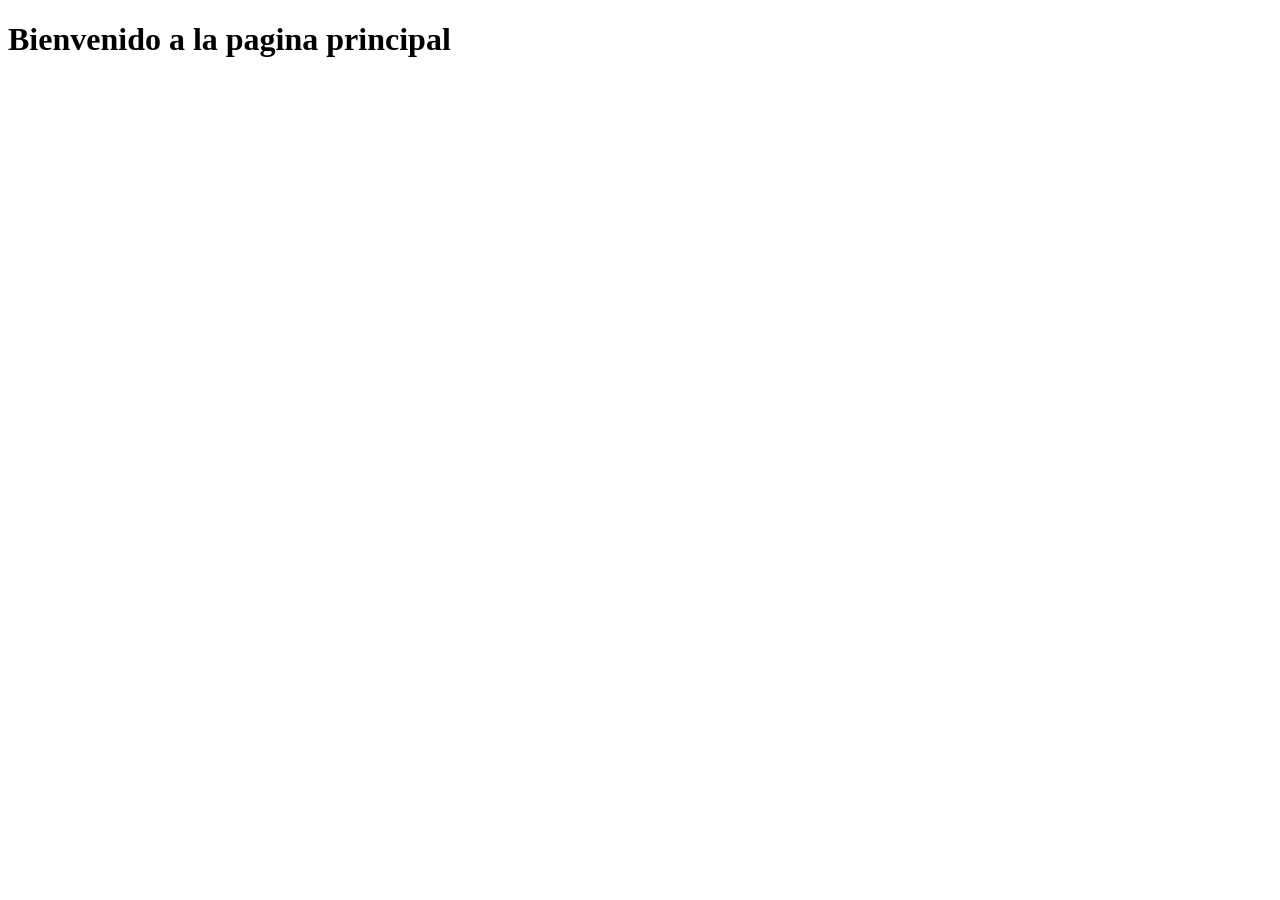
==== Main.html @ 239e2f9d "segunda version juliana" ====
<!DOCTYPE html>
<html lang="en">
<head>
    <meta charset="UTF-8">
    <meta name="viewport" content="width=device-width, initial-scale=1.0">
    <title>Document</title>
</head>
<body>
    <h1>Bienvenido a la pagina principal</h1>
</body>
</html>
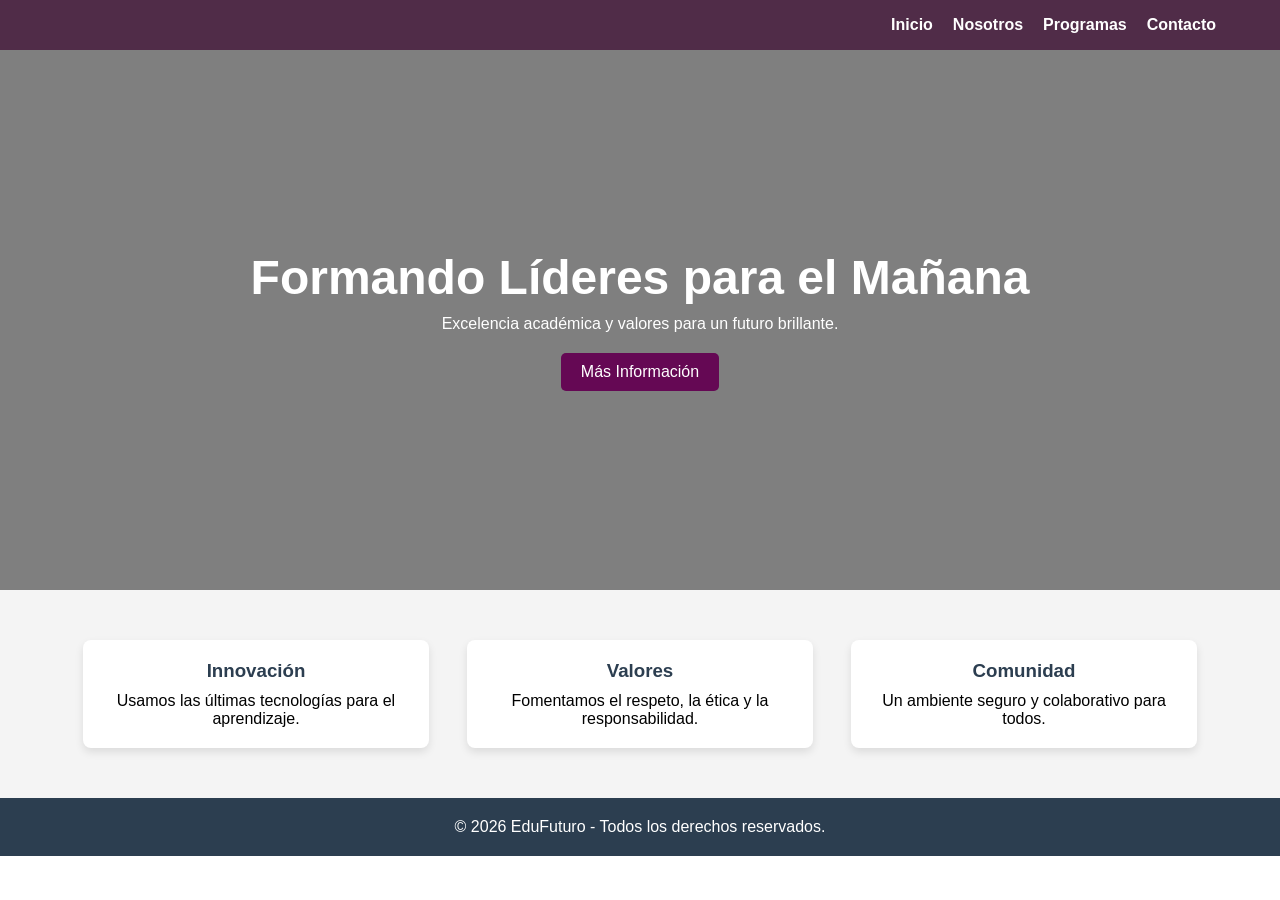
==== commit 2547d0b6: "tercera version juliana" ====
--- a/Main.html
+++ b/Main.html
@@ -4,8 +4,60 @@
     <meta charset="UTF-8">
     <meta name="viewport" content="width=device-width, initial-scale=1.0">
     <title>Document</title>
+    <link rel="stylesheet" href="index.css">
 </head>
 <body>
-    <h1>Bienvenido a la pagina principal</h1>
+    <!DOCTYPE html>
+<html lang="es">
+<head>
+    <meta charset="UTF-8">
+    <meta name="viewport" content="width=device-width, initial-scale=1.0">
+    <title>Institución Educativa - Inicio</title>
+    <link rel="stylesheet" href="style.css">
+</head>
+<body>
+
+    <header>
+        <nav class="navbar">
+            <h1 class="logo"></h1>
+            <ul class="nav-links">
+                <li><a href="#">Inicio</a></li>
+                <li><a href="#">Nosotros</a></li>
+                <li><a href="#">Programas</a></li>
+                <li><a href="#">Contacto</a></li>
+            </ul>
+        </nav>
+    </header>
+
+    <section class="hero">
+        <div class="hero-content">
+            <h2>Formando Líderes para el Mañana</h2>
+            <p>Excelencia académica y valores para un futuro brillante.</p>
+            <a href="#" class="btn">Más Información</a>
+        </div>
+    </section>
+
+    <section class="features">
+        <div class="card">
+            <h3>Innovación</h3>
+            <p>Usamos las últimas tecnologías para el aprendizaje.</p>
+        </div>
+        <div class="card">
+            <h3>Valores</h3>
+            <p>Fomentamos el respeto, la ética y la responsabilidad.</p>
+        </div>
+        <div class="card">
+            <h3>Comunidad</h3>
+            <p>Un ambiente seguro y colaborativo para todos.</p>
+        </div>
+    </section>
+
+    <footer>
+        <p>&copy; 2026 EduFuturo - Todos los derechos reservados.</p>
+    </footer>
+
+</body>
+</html>
+
 </body>
 </html>
--- a/index.css
+++ b/index.css
@@ -0,0 +1,91 @@
+/* Configuración General */
+* {
+    margin: 0;
+    padding: 0;
+    box-sizing: border-box;
+    font-family: Arial, sans-serif;
+}
+
+/* Navegación */
+.navbar {
+    display: flex;
+    justify-content: space-between;
+    align-items: center;
+    background-color: #502c48;
+    color: white;
+    padding: 1rem 5%;
+}
+
+.nav-links {
+    display: flex;
+    list-style: none;
+}
+
+.nav-links li {
+    margin-left: 20px;
+}
+
+.nav-links a {
+    color: white;
+    text-decoration: none;
+    font-weight: bold;
+}
+
+/* Sección Hero (Bienvenida) */
+.hero {
+    background-image: linear-gradient(rgba(0,0,0,0.5), rgba(0,0,0,0.5)), 
+                      url('https://images.unsplash.com/photo-1523050335392-93851179ae22?auto=format&fit=crop&w=1350&q=80');
+    background-size: cover;
+    background-position: center;
+    height: 60vh;
+    display: flex;
+    justify-content: center;
+    align-items: center;
+    text-align: center;
+    color: white;
+}
+
+.hero-content h2 {
+    font-size: 3rem;
+    margin-bottom: 10px;
+}
+
+.btn {
+    display: inline-block;
+    background-color: #650854;
+    color: white;
+    padding: 10px 20px;
+    text-decoration: none;
+    border-radius: 5px;
+    margin-top: 20px;
+}
+
+/* Tarjetas de Información */
+.features {
+    display: flex;
+    justify-content: space-around;
+    padding: 50px 5%;
+    background-color: #f4f4f4;
+}
+
+.card {
+    background: white;
+    padding: 20px;
+    width: 30%;
+    text-align: center;
+    border-radius: 8px;
+    box-shadow: 0 4px 8px rgba(0,0,0,0.1);
+}
+
+.card h3 {
+    color: #2c3e50;
+    margin-bottom: 10px;
+}
+
+/* Footer */
+footer {
+    text-align: center;
+    padding: 20px;
+    background-color: #2c3e50;
+    color: white;
+}
